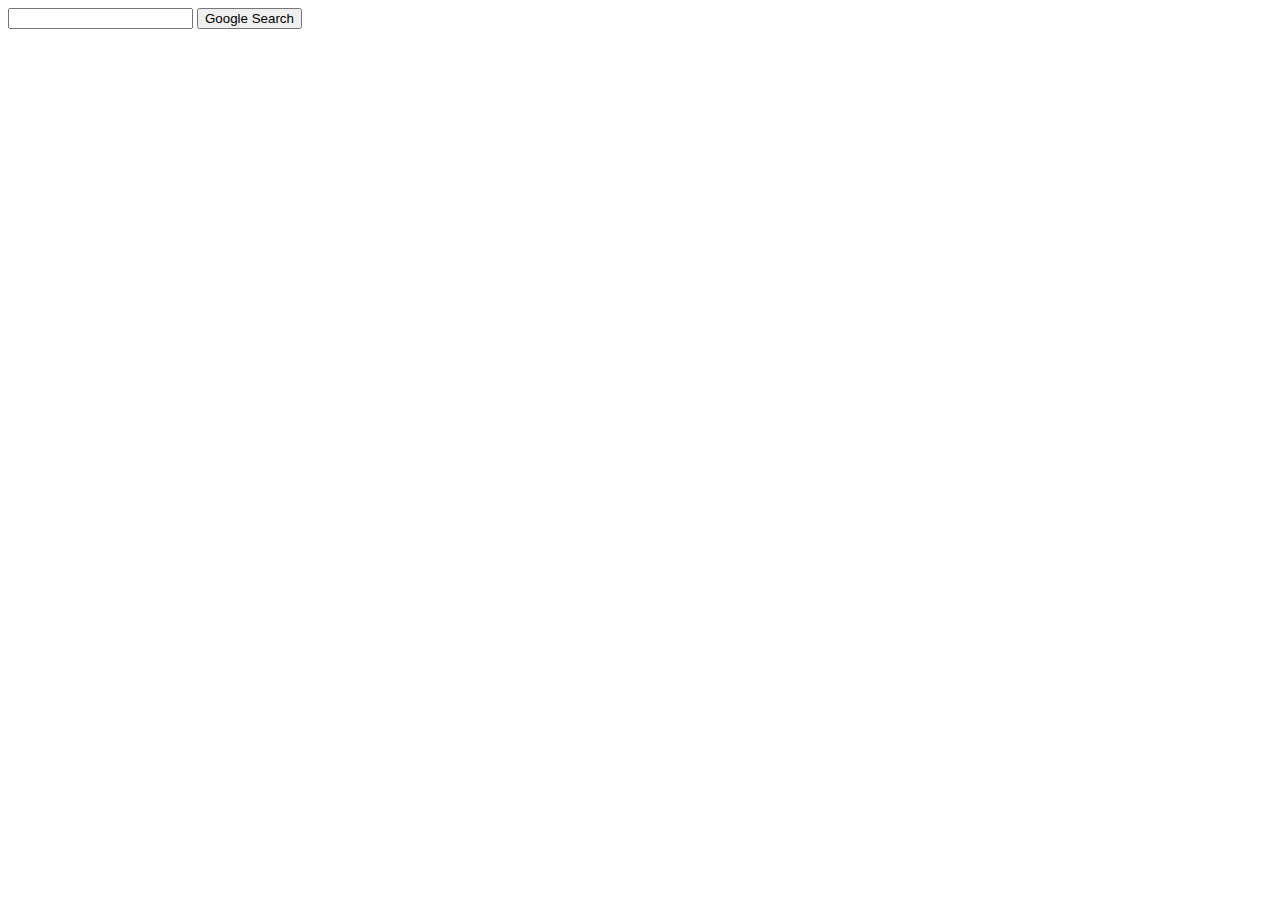
==== index.html @ 079d11e4 "first commit" ====
<!DOCTYPE html>
<html lang="en">
    <head>
        <title>Search</title>
    </head>
    <body>
        <form action="https://www.google.com/search">
            <input type="text" name="q">
            <input type="submit" value="Google Search">
        </form>
    </body>
</html>
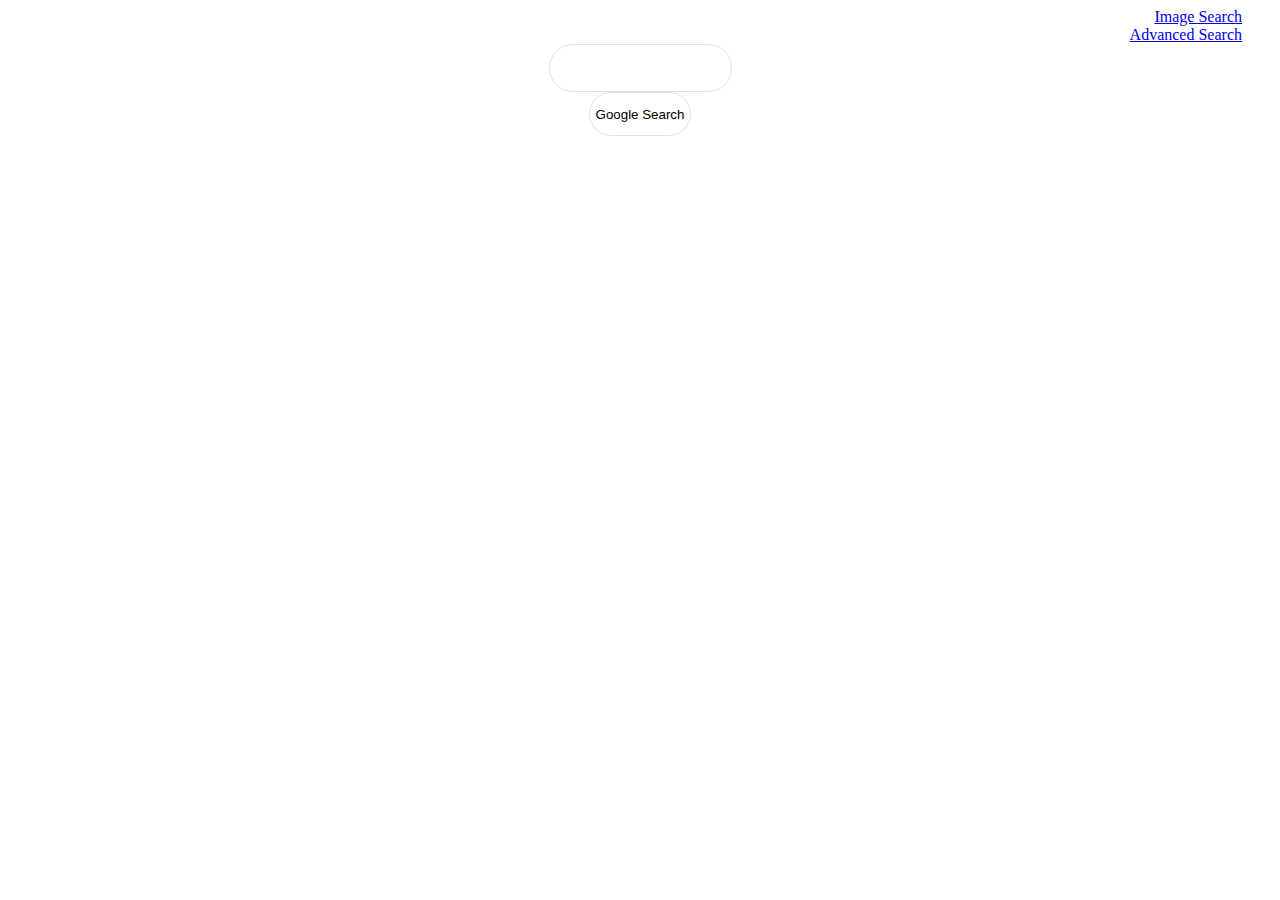
==== commit cde15110: "Ajout des pages, des liens, début css" ====
--- a/index.html
+++ b/index.html
@@ -2,11 +2,43 @@
 <html lang="en">
     <head>
         <title>Search</title>
+        <style>
+            .liens
+            {
+                text-align: right;
+                padding-right: 30px;
+                
+            }
+            input
+            {
+                display: flex;
+                z-index: 3;
+                height: 44px;
+                background: #fff;
+                border: 1px solid #dfe1e5;
+                box-shadow: none;
+                border-radius: 24px;
+                margin: 0 auto;
+                width: 638px;
+                width: auto;
+                max-width: 584px;
+            }
+        </style>
     </head>
     <body>
-        <form action="https://www.google.com/search">
-            <input type="text" name="q">
-            <input type="submit" value="Google Search">
-        </form>
+        <div class="liens">
+            <a href="imagesearch.html">Image Search</a>
+        </div>
+        <div class="liens">
+            <a href="advancedsearch.html">Advanced Search</a>
+        </div>
+        <div class="form">
+            <center>
+                <form action="https://www.google.com/search">
+                    <input type="text" name="q">
+                    <input type="submit" value="Google Search">
+                </form>
+            </center>    
+        </div>
     </body>
 </html>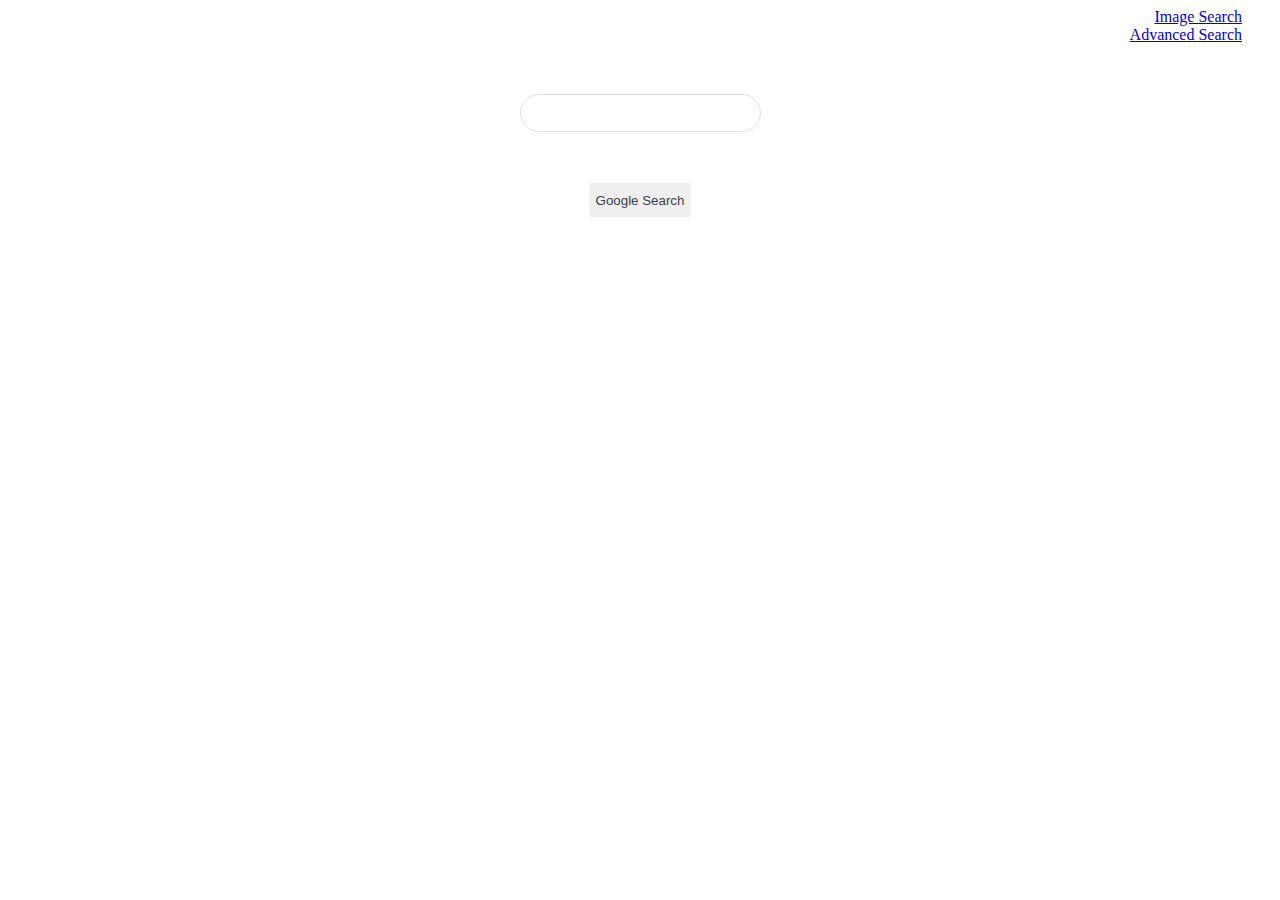
==== commit 9096f35c: "Mise en forme css des pages search et imagesearch" ====
--- a/index.html
+++ b/index.html
@@ -7,21 +7,36 @@
             {
                 text-align: right;
                 padding-right: 30px;
+            }
+            .input_search
+            {
+                text-indent: 10px;
+                border: 1px solid #dfe1e5;
+                border-radius: 24px;
+                font-size: 16px;
+                margin: 50px 4px;
+                padding: 0 16px;
+                height: 36px;
+                min-width: 54px;
+                text-align: left;
+            }
+            .submit_button:hover
+            {
+                border: 1px solid #dfe1e5;
+            }
+            .submit_button:focus
+            {
+                border: 1px solid blue;
+            }
+            .submit_button
+            {
                 
-            }
-            input
-            {
-                display: flex;
-                z-index: 3;
-                height: 44px;
-                background: #fff;
-                border: 1px solid #dfe1e5;
-                box-shadow: none;
-                border-radius: 24px;
-                margin: 0 auto;
-                width: 638px;
-                width: auto;
-                max-width: 584px;
+                border: 1px solid #f8f9fa;
+                border-radius: 4px;
+                color: #3c4043;
+                /** transform the cursor un little hand **/
+                cursor: pointer;
+                height:36px;
             }
         </style>
     </head>
@@ -35,8 +50,9 @@
         <div class="form">
             <center>
                 <form action="https://www.google.com/search">
-                    <input type="text" name="q">
-                    <input type="submit" value="Google Search">
+                    <input class=input_search type="text" name="q">
+                    <br>
+                    <input class=submit_button type="submit" value="Google Search">
                 </form>
             </center>    
         </div>
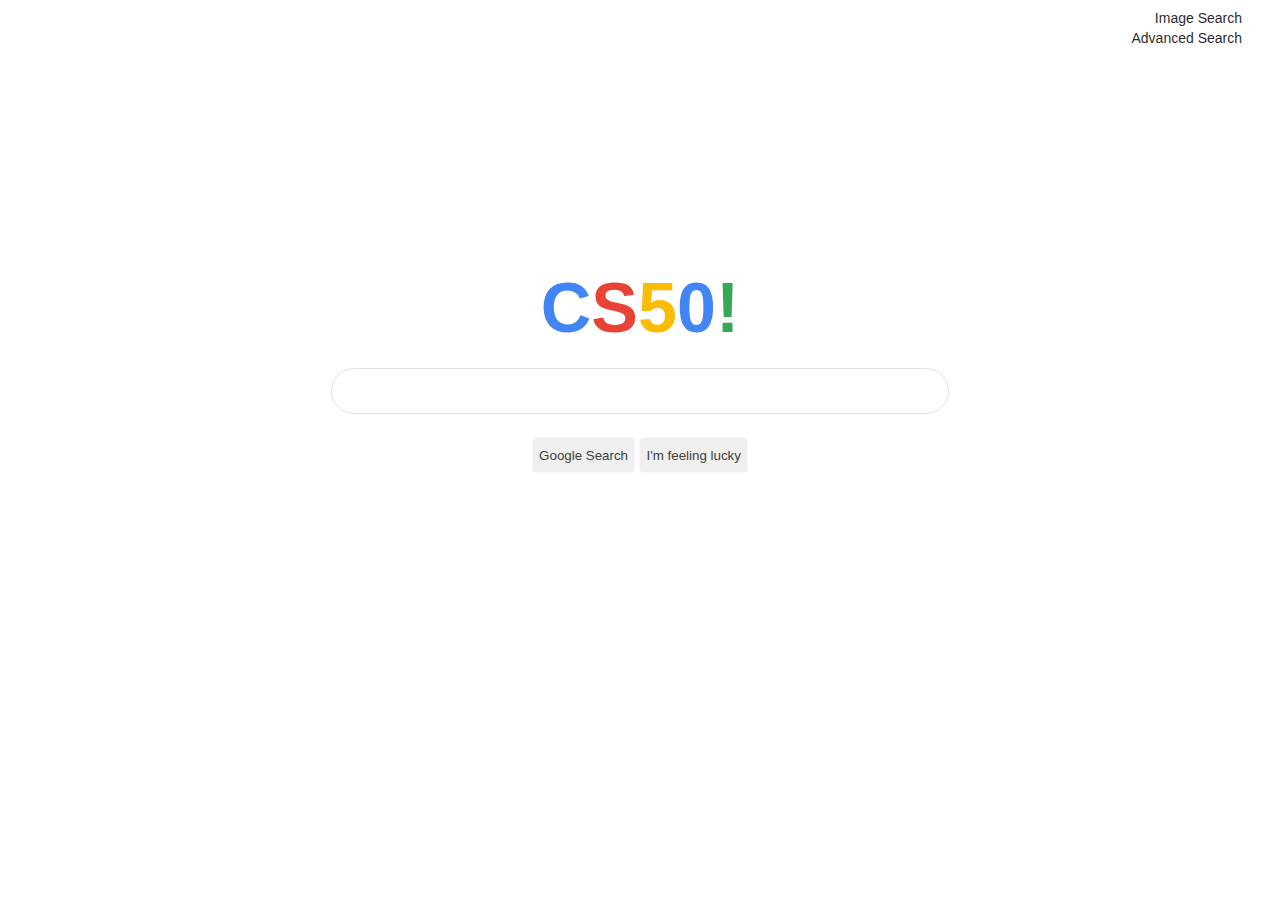
==== commit 405899c7: "ajout Lucky & css" ====
--- a/index.html
+++ b/index.html
@@ -2,43 +2,7 @@
 <html lang="en">
     <head>
         <title>Search</title>
-        <style>
-            .liens
-            {
-                text-align: right;
-                padding-right: 30px;
-            }
-            .input_search
-            {
-                text-indent: 10px;
-                border: 1px solid #dfe1e5;
-                border-radius: 24px;
-                font-size: 16px;
-                margin: 50px 4px;
-                padding: 0 16px;
-                height: 36px;
-                min-width: 54px;
-                text-align: left;
-            }
-            .submit_button:hover
-            {
-                border: 1px solid #dfe1e5;
-            }
-            .submit_button:focus
-            {
-                border: 1px solid blue;
-            }
-            .submit_button
-            {
-                
-                border: 1px solid #f8f9fa;
-                border-radius: 4px;
-                color: #3c4043;
-                /** transform the cursor un little hand **/
-                cursor: pointer;
-                height:36px;
-            }
-        </style>
+        <link rel="stylesheet" href="style.css">
     </head>
     <body>
         <div class="liens">
@@ -47,14 +11,23 @@
         <div class="liens">
             <a href="advancedsearch.html">Advanced Search</a>
         </div>
+        <div class="title">
+            <span style="color:#4285f4">C</span><span style="color:#ea4335">S</span><span style="color:#fbbc05">5</span><span style="color:#4285f4">0</span><span style="color:#34a853">!</span>
+        </div>
         <div class="form">
             <center>
                 <form action="https://www.google.com/search">
-                    <input class=input_search type="text" name="q">
-                    <br>
+                    <input class=input_search type="text" name="q" size="64">
+                    <br> <!-- -->
                     <input class=submit_button type="submit" value="Google Search">
+                   <!--  <input class=submit_button type="submit" formaction="https://www.google.com/search?btnI=I%27m+Feeling+Lucky" value="I'm feeling lucky"> -->
+                   <input class=submit_button type="submit" name="btnI" value="I'm feeling lucky">
+                    
+<!-- https://www.google.com/search?q=test&btnI=I%27m+Feeling+Lucky -->
+
                 </form>
             </center>    
         </div>
     </body>
-</html>+</html>
+
--- a/style.css
+++ b/style.css
@@ -0,0 +1,173 @@
+
+.liens
+{
+    text-align: right;
+    padding-right: 30px;
+    color: rgba(0,0,0,.87);
+    line-height: 20px;
+    font-size:14px;
+
+}
+
+a:link, a:visited,  a:active
+{
+    color: rgba(0,0,0,.87);
+    text-decoration: none;
+}
+a:hover
+{
+    text-decoration: underline;
+}
+
+.title
+{
+    margin: 220px 0px 20px 0px;
+    text-align: center;
+    font-size: 70px;
+    font-weight: bold;
+    
+    
+}
+.text_images
+{
+        color: #4285f4;
+        font: 16px/16px roboto-regular, arial, sans-serif;
+        position: absolute;
+        /* left: 215px; */
+       /*  bottom: 0; */
+        white-space: nowrap;
+        right:30px;
+}
+.input_search
+{
+    display:flex;
+    text-indent: 10px;
+    border: 1px solid #dfe1e5;
+    border-radius: 24px;
+    font-size: 16px;
+    margin: 5px 4px;
+    padding: 0 16px;
+    height: 44px;
+    width: auto;
+    min-width: 54px;
+    max-width: 584px;
+    text-align: left;
+    
+}
+.input_search:focus
+{
+    border: 1px solid #dfe1e5;
+    outline: 1px solid #dfe1e5;
+    box-shadow: 0 2px 8px 1px rgb(64 60 67 / 24%);
+    border-color: rgba(223,225,229,0);
+}
+.submit_button:hover
+{
+    border: 1px solid #dfe1e5;
+}
+.submit_button:focus
+{
+    border: 1px solid blue;
+}
+.submit_button
+{
+    
+    border: 1px solid #f8f9fa;
+    border-radius: 4px;
+    color: #3c4043;
+    /** transform the cursor un little hand **/
+    cursor: pointer;
+    height:36px;
+}
+
+.submit_advanced
+{
+    
+    border: 1px solid #f8f9fa;
+    border-radius: 4px;
+    color: #3c4043;
+    /** transform the cursor un little hand **/
+    cursor: pointer;
+    height:36px;
+    float: right;
+
+    background-color: #4d90fe;
+    border: 1px solid #3079ed;
+    color: #fff;
+
+}
+
+
+.submit_advanced:hover
+{
+    border: 1px solid #dfe1e5;
+}
+.submit_advanced:focus
+{
+    border: 1px solid blue;
+    
+}
+
+
+body
+            {
+                font-family: arial,sans-serif;
+            }
+            .group
+            {
+                /**width: 100%;**/
+                margin-top:50px;
+                width:1140px;   
+                clear: both;
+                
+            }
+ 
+            .adv_left
+            {
+                float: left;
+                display: inline-block;
+                min-width: 167px;
+                width: 16%;
+                height: 42px;
+                color: #222;
+                font-size: 13px;
+                line-height: 16px;
+                vertical-align: middle;
+                padding-top: 7px;
+            }
+            .adv_middle
+            {
+                float: left;
+                /* display: inline-block; */
+                min-width: 167px;
+                min-height: 41px;
+                vertical-align: middle;
+                width: 50%;
+            }
+            .advanced_input
+            {
+                width: 98%;
+                -webkit-border-radius: 1px;
+                -moz-border-radius: 1px;
+                border-radius: 1px;
+                border: 1px solid #d9d9d9;
+                border-top: 1px solid #c0c0c0;
+                font-size: 13px;
+                height: 25px;
+                padding: 1px 8px;
+            }
+            .adv_right
+            {
+                float: left;
+                display: inline-block;
+                width: 32%;
+                min-width: 160px;
+                margin: 0 0 4px 1%;
+                color: #555;
+                font-size: 11px;
+                padding-left: 5px;
+                padding-top: 7px;
+                vertical-align: middle;
+                position: relative;
+                min-height: 41px;
+            }